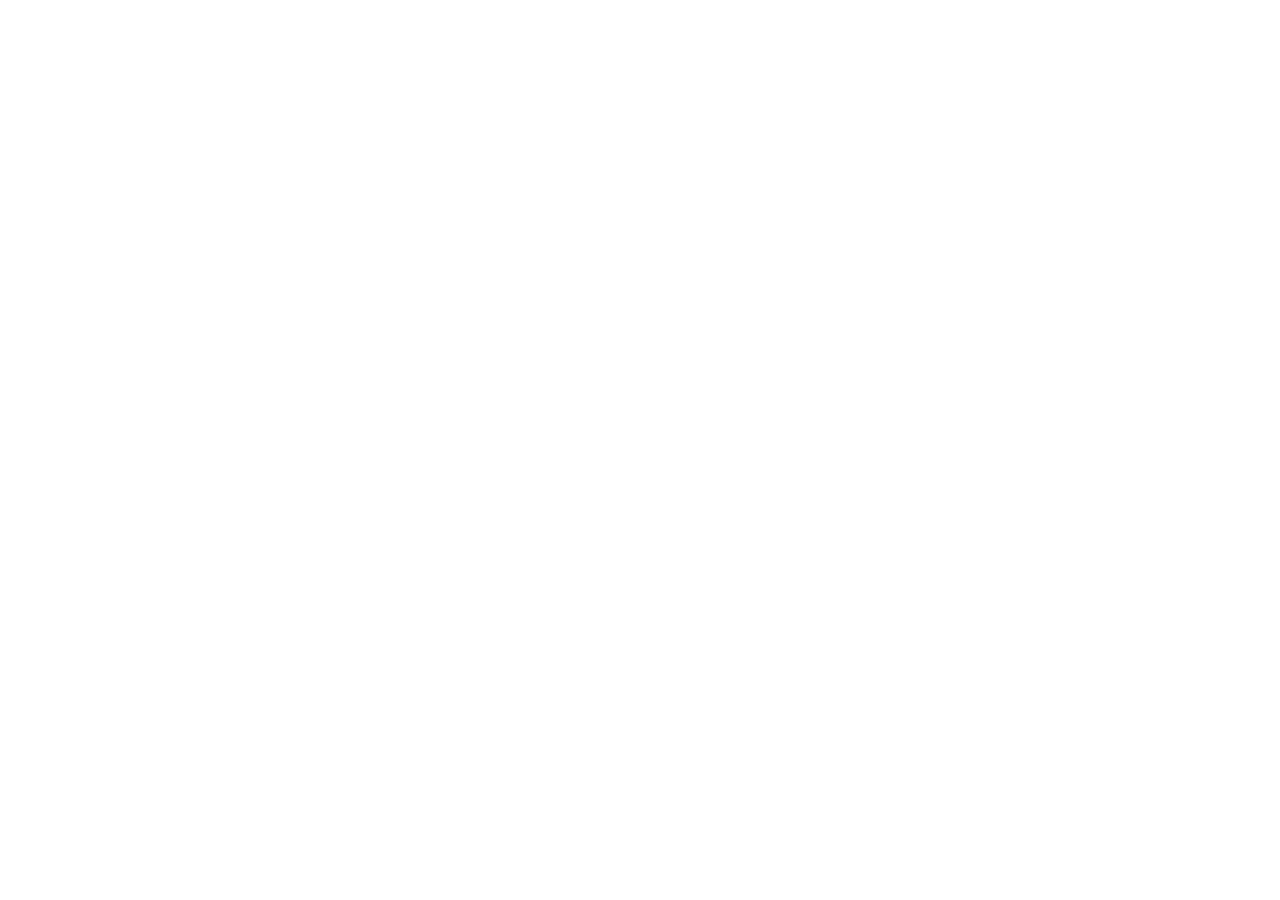
==== index.html @ ca5e7e5d "feat: :tada: file creation and project creation. file creation and project creation." ====
<!DOCTYPE html>
<html lang="en">
<head>
    <meta charset="UTF-8">
    <meta name="viewport" content="width=Q, initial-scale=1.0">
    <title>campus parking</title>
    <link rel="stylesheet" href="./archivosCSS/login.css">
</head>
<body>
    <header></header>
    <form action="text" ></form>
    <script src=""></script>
</body>
</html>
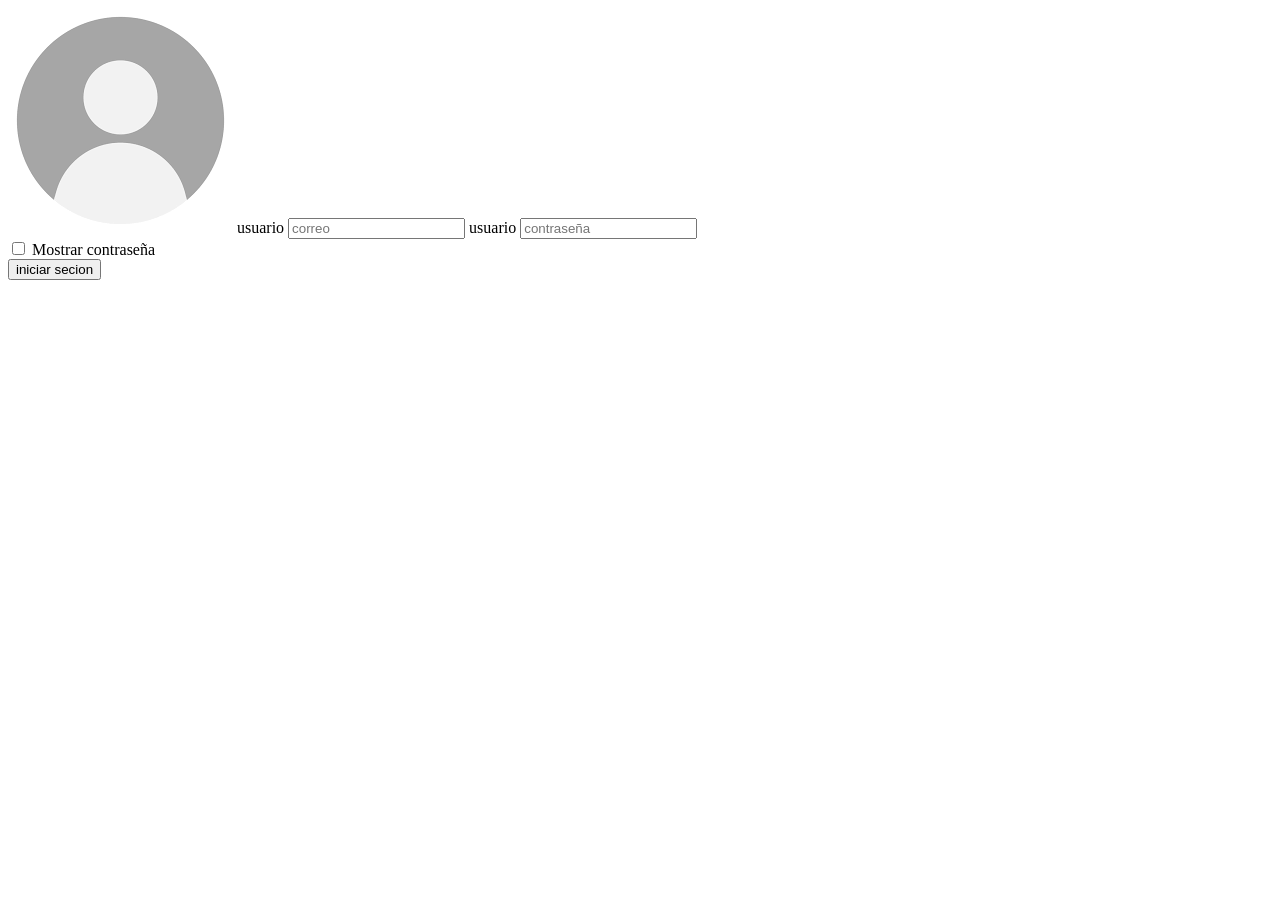
==== commit 45640c2f: "feat: :sparkles: login structure login structure" ====
--- a/index.html
+++ b/index.html
@@ -7,8 +7,18 @@
     <link rel="stylesheet" href="./archivosCSS/login.css">
 </head>
 <body>
-    <header></header>
-    <form action="text" ></form>
-    <script src=""></script>
+    <form>
+        <img src="./IMAGENES/images.png" alt="user-img">
+        <label for="username">usuario</label>
+        <input type="text" id="username" placeholder="correo" required>
+        <label for="password">usuario</label>
+        <input type="password" id="password" placeholder="contraseña" required>
+        <div class="box-visible">
+            <input type="checkbox" id="visible">
+            <label for="visible">Mostrar contraseña</label>
+        </div>
+        <button type="sumbit" id="sumbit">iniciar secion</button>
+    </form>
+    <script src="./moduloJAVASCRIPT/login.js"></script>
 </body>
 </html>
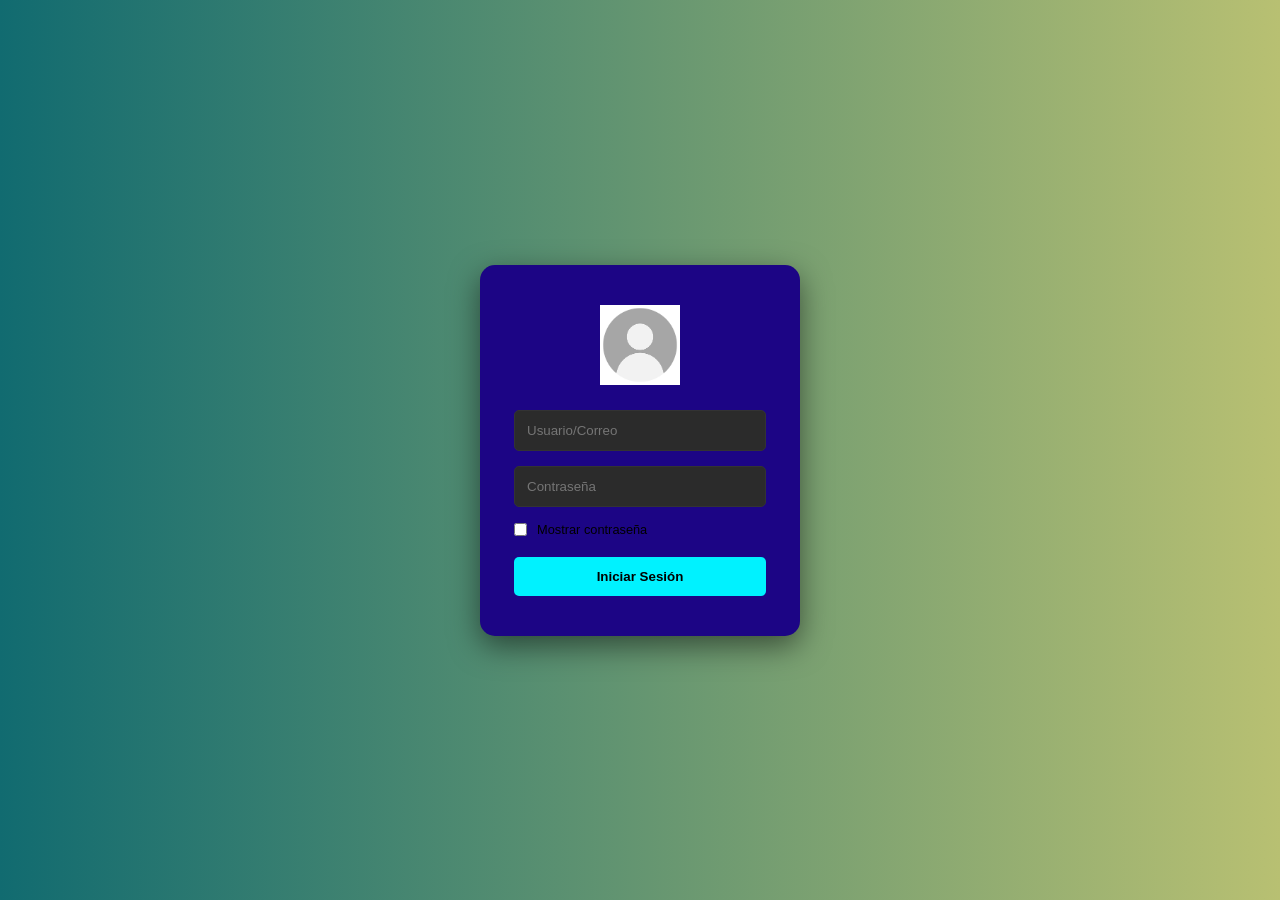
==== commit 5fe3e644: "fix: :bug: Repair of login and entry with user email and password. Repair of login and entry with us" ====
--- a/index.html
+++ b/index.html
@@ -1,24 +1,24 @@
 <!DOCTYPE html>
-<html lang="en">
+<html lang="es">
 <head>
     <meta charset="UTF-8">
-    <meta name="viewport" content="width=Q, initial-scale=1.0">
-    <title>campus parking</title>
+    <meta name="viewport" content="width=device-width, initial-scale=1.0">
+    <title>Campus Parking - Login</title>
     <link rel="stylesheet" href="./archivosCSS/login.css">
 </head>
 <body>
-    <form>
+    <form id="formulario">
         <img src="./IMAGENES/images.png" alt="user-img">
-        <label for="username">usuario</label>
-        <input type="text" id="username" placeholder="correo" required>
-        <label for="password">usuario</label>
-        <input type="password" id="password" placeholder="contraseña" required>
+        <input type="text" id="username" placeholder="Usuario/Correo" required>
+        <input type="password" id="password" placeholder="Contraseña" required>
         <div class="box-visible">
             <input type="checkbox" id="visible">
-            <label for="visible">Mostrar contraseña</label>
+            <span>Mostrar contraseña</span>
         </div>
-        <button type="sumbit" id="sumbit">iniciar secion</button>
+        
+        <button type="submit">Iniciar Sesión</button>
     </form>
+
     <script src="./moduloJAVASCRIPT/login.js"></script>
 </body>
 </html>
--- a/archivosCSS/login.css
+++ b/archivosCSS/login.css
@@ -0,0 +1,74 @@
+* {
+    padding: 0;
+    margin: 0;
+    box-sizing: border-box;
+    font-family: 'Segoe UI', Tahoma, Geneva, Verdana, sans-serif;
+}
+
+body {
+    width: 100%;
+    height: 100vh;
+    display: flex;
+    justify-content: center;
+    align-items: center;
+    background: linear-gradient(to right, #116b70, #b8c072);
+}
+
+form {
+    width: 320px;
+    padding: 40px 20px;
+    display: flex;
+    flex-direction: column;
+    align-items: center;
+    background: #1c0585;
+    box-shadow: 0 10px 30px rgba(0,0,0,0.5);
+    border-radius: 15px;
+}
+
+form img {
+    width: 80px;
+    margin-bottom: 25px;
+}
+
+form input[type="text"], 
+form input[type="password"] {
+    width: 90%;
+    padding: 12px;
+    margin-bottom: 15px;
+    border: 1px solid #333;
+    background: #2b2b2b;
+    color: white;
+    border-radius: 5px;
+    outline: none;
+}
+
+form input:focus {
+    border-color: #554c4d;
+}
+
+.box-visible {
+    width: 90%;
+    display: flex;
+    align-items: center;
+    gap: 10px;
+    margin-bottom: 20px;
+    color: #000000;
+    font-size: 0.8rem;
+}
+
+form button {
+    width: 90%;
+    padding: 12px;
+    border: none;
+    background-color: #00f2ff;
+    color: #000;
+    font-weight: bold;
+    border-radius: 5px;
+    cursor: pointer;
+    transition: 0.3s ease;
+}
+
+form button:hover {
+    background-color: #00c8d4;
+    box-shadow: 0 0 15px rgba(0, 242, 255, 0.4);
+}
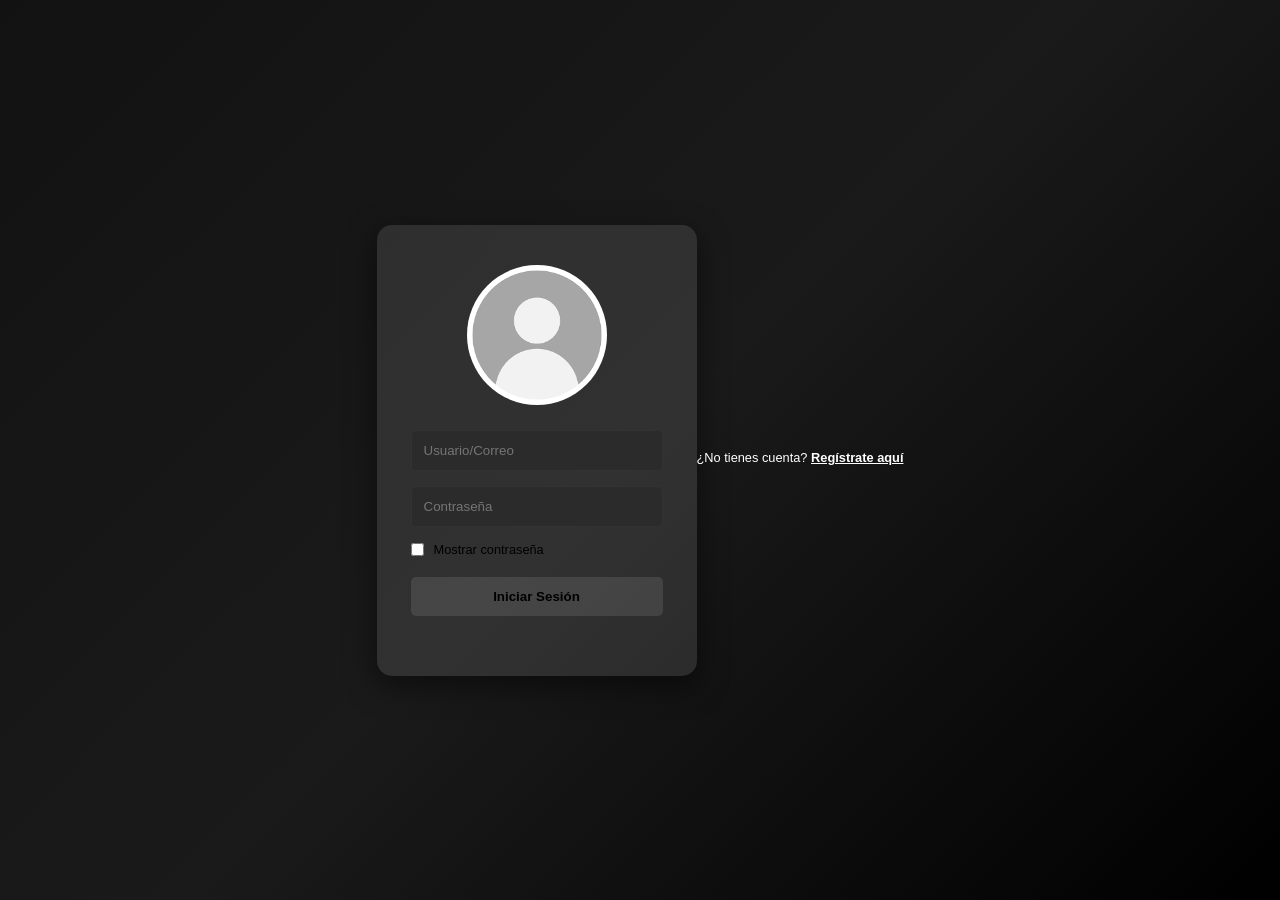
==== commit 5241b83f: "feat: :art: Create a style for the modal and add an option to open and close the modal. Create a sty" ====
--- a/index.html
+++ b/index.html
@@ -1,3 +1,4 @@
+
 <!DOCTYPE html>
 <html lang="es">
 <head>
@@ -15,10 +16,24 @@
             <input type="checkbox" id="visible">
             <span>Mostrar contraseña</span>
         </div>
-        
         <button type="submit">Iniciar Sesión</button>
     </form>
-
+    <br>
+    <p style="color: white; font-size: 0.8rem; margin-top: 15px;">
+        ¿No tienes cuenta? <a href="#" id="btn-abrir-registro" style="color: #fff; font-weight: bold;">Regístrate aquí</a>
+    </p>
+    <div class="contenedor-modal" id="modal-registro">
+        <form id="form-registro" class="modal-content">
+            <h2 style="color: white; margin-bottom: 20px;">Crear Cuenta</h2>
+            <input type="text" id="reg-username" placeholder="Nombre de Usuario" required>
+            <input type="text" id="reg-email" placeholder="Correo Electrónico" required>
+            <input type="password" id="reg-password" placeholder="Contraseña" required>
+            <div class="modal_botones">
+                <button type="button" id="btn-cerrar-registro" style="background: #333; color: white;">Cancelar</button>
+                <button type="submit">Registrar</button>
+            </div>
+        </form>
+    </div>
     <script src="./moduloJAVASCRIPT/login.js"></script>
 </body>
-</html>+</html>
--- a/archivosCSS/login.css
+++ b/archivosCSS/login.css
@@ -1,74 +1,146 @@
 * {
-    padding: 0;
-    margin: 0;
-    box-sizing: border-box;
-    font-family: 'Segoe UI', Tahoma, Geneva, Verdana, sans-serif;
+  padding: 0;
+  margin: 0;
+  box-sizing: border-box;
+  font-family: "Segoe UI", Tahoma, Geneva, Verdana, sans-serif;
 }
 
 body {
-    width: 100%;
-    height: 100vh;
-    display: flex;
-    justify-content: center;
-    align-items: center;
-    background: linear-gradient(to right, #116b70, #b8c072);
+  width: 100%;
+  height: 100vh;
+  display: flex;
+  justify-content: center;
+  align-items: center;
+  background: linear-gradient(135deg, #121212 0%, #1a1a1a 50%, #000000 100%);
 }
 
 form {
-    width: 320px;
-    padding: 40px 20px;
-    display: flex;
-    flex-direction: column;
-    align-items: center;
-    background: #1c0585;
-    box-shadow: 0 10px 30px rgba(0,0,0,0.5);
-    border-radius: 15px;
+  width: 320px;
+  padding: 40px 20px;
+  display: flex;
+  flex-direction: column;
+  align-items: center;
+  background: rgba(255, 255, 255, 0.1);
+  box-shadow: 0 10px 30px rgba(0, 0, 0, 0.5);
+  border-radius: 15px;
 }
 
 form img {
-    width: 80px;
-    margin-bottom: 25px;
+  width: 50%;
+  margin-bottom: 25px;
+  border-radius: 100px;
 }
 
-form input[type="text"], 
+form input[type="text"],
 form input[type="password"] {
-    width: 90%;
-    padding: 12px;
-    margin-bottom: 15px;
-    border: 1px solid #333;
-    background: #2b2b2b;
-    color: white;
-    border-radius: 5px;
-    outline: none;
+  width: 90%;
+  padding: 12px;
+  margin-bottom: 15px;
+  border: 1px solid #333;
+  background: #2b2b2b;
+  color: white;
+  border-radius: 5px;
+  outline: none;
 }
 
 form input:focus {
-    border-color: #554c4d;
+  border-color: #554c4d;
 }
 
 .box-visible {
-    width: 90%;
-    display: flex;
-    align-items: center;
-    gap: 10px;
-    margin-bottom: 20px;
-    color: #000000;
-    font-size: 0.8rem;
+  width: 90%;
+  display: flex;
+  align-items: center;
+  gap: 10px;
+  margin-bottom: 20px;
+  color: #000000;
+  font-size: 0.8rem;
 }
 
 form button {
-    width: 90%;
-    padding: 12px;
-    border: none;
-    background-color: #00f2ff;
-    color: #000;
-    font-weight: bold;
-    border-radius: 5px;
-    cursor: pointer;
-    transition: 0.3s ease;
+  border: 60px;
+  width: 90%;
+  padding: 12px;
+  border: none;
+  background-color: rgba(255, 255, 255, 0.1);
+  color: #000;
+  font-weight: bold;
+  border-radius: 5px;
+  cursor: pointer;
+  transition: all 0.3s ease;
 }
 
+form button {
+  border: 60px;
+  width: 90%;
+  padding: 12px;
+  border: none;
+  background-color: rgba(255, 255, 255, 0.1);
+  color: #000;
+  font-weight: bold;
+  border-radius: 5px;
+  cursor: pointer;
+  transition: all 0.3s ease;
+}
 form button:hover {
-    background-color: #00c8d4;
-    box-shadow: 0 0 15px rgba(0, 242, 255, 0.4);
+  background-color: rgba(255, 255, 255, 0.6);
+  color: #000;
+  box-shadow: 0 0 15px #fff, 0 0 30px rgba(255, 255, 255, 0.8),
+    0 0 50px rgba(255, 255, 255, 0.4);
+  transform: translateY(-2px);
+}
+.contenedor-modal {
+  position: fixed;
+  top: 0;
+  left: 0;
+  width: 100%;
+  height: 100vh;
+  background-color: rgba(0, 0, 0, 0.8);
+  display: none; 
+  justify-content: center;
+  align-items: center;
+  z-index: 1000;
+}
+.contenedor-modal.activo {
+  display: flex;
+}
+.modal_botones {
+  display: flex;
+  gap: 10px;
+  width: 90%;
+}
+.modal_botones button {
+  flex: 1;
+}
+.opcion-registro {
+  margin-top: 25px; 
+  text-align: center;
+}
+.opcion-registro p {
+  color: white;
+  font-size: 0.85rem;
+}
+
+.opcion-registro a {
+  color: #fff;
+  text-decoration: none;
+  font-weight: bold;
+  transition: color 0.3s;
+}
+
+.opcion-registro a:hover {
+  color: rgba(255, 255, 255, 0.6);
+  text-decoration: underline;
+}
+form button {
+  width: 90%;
+  padding: 12px;
+  border: none;
+  background-color: rgba(255, 255, 255, 0.1);
+  color: #000;
+  font-weight: bold;
+  border-radius: 5px;
+  cursor: pointer;
+  margin-bottom: 20px; 
+  transition: all 0.3s ease;
 }
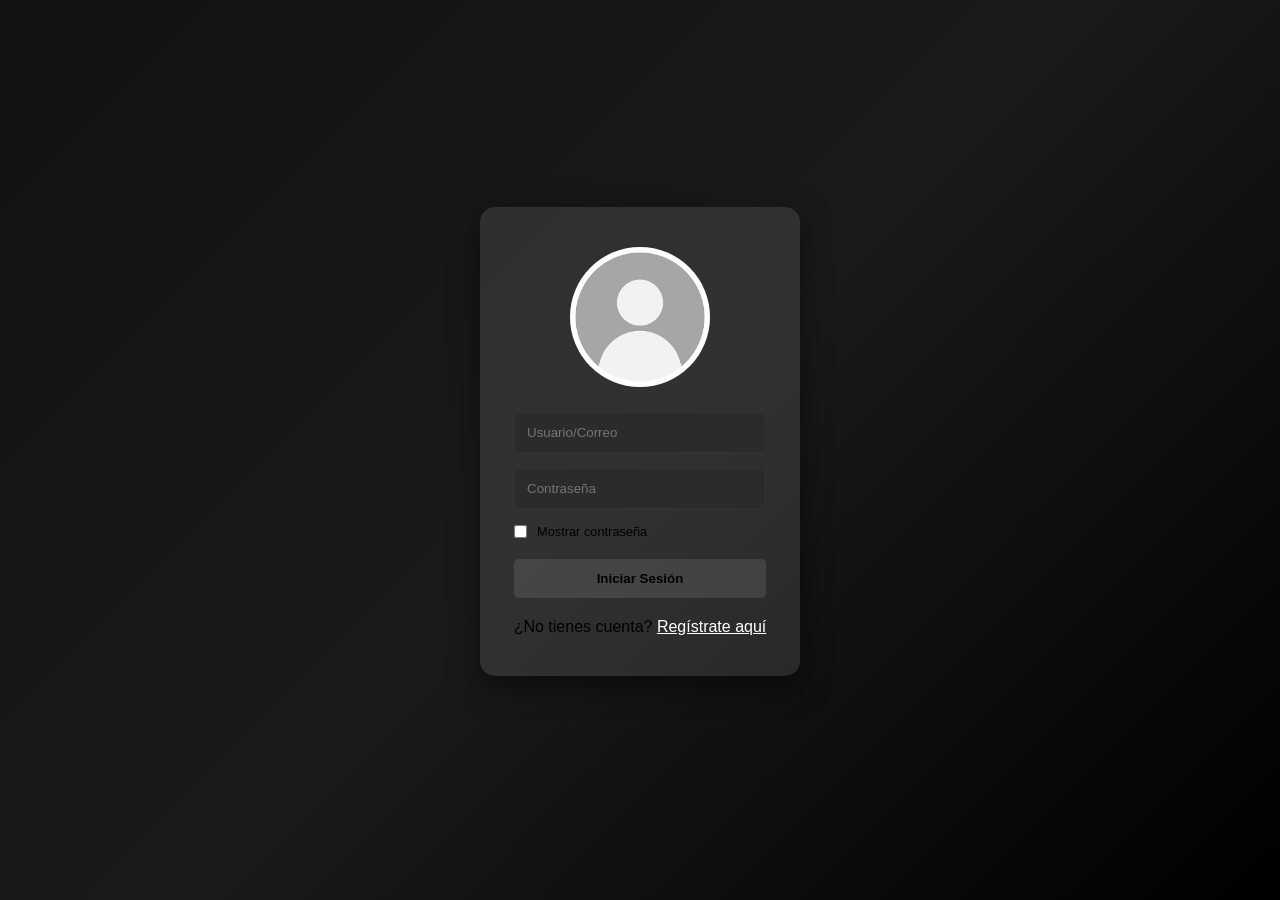
==== commit f1457437: "fix: :bug: Link all the links. Link all the links." ====
--- a/index.html
+++ b/index.html
@@ -6,9 +6,11 @@
     <meta name="viewport" content="width=device-width, initial-scale=1.0">
     <title>Campus Parking - Login</title>
     <link rel="stylesheet" href="./archivosCSS/login.css">
+    <link rel="stylesheet" href="./archivosCSS/responsive.css">
 </head>
 <body>
-    <form id="formulario">
+    <main>
+        <form id="formulario">
         <img src="./IMAGENES/images.png" alt="user-img">
         <input type="text" id="username" placeholder="Usuario/Correo" required>
         <input type="password" id="password" placeholder="Contraseña" required>
@@ -17,23 +19,25 @@
             <span>Mostrar contraseña</span>
         </div>
         <button type="submit">Iniciar Sesión</button>
+         <p>
+        ¿No tienes cuenta? <a href="#" id="btn-abrir-registro" >Regístrate aquí</a>
+    </p>
     </form>
     <br>
-    <p style="color: white; font-size: 0.8rem; margin-top: 15px;">
-        ¿No tienes cuenta? <a href="#" id="btn-abrir-registro" style="color: #fff; font-weight: bold;">Regístrate aquí</a>
     </p>
     <div class="contenedor-modal" id="modal-registro">
         <form id="form-registro" class="modal-content">
-            <h2 style="color: white; margin-bottom: 20px;">Crear Cuenta</h2>
+            <h2">Crear Cuenta</h2>
             <input type="text" id="reg-username" placeholder="Nombre de Usuario" required>
             <input type="text" id="reg-email" placeholder="Correo Electrónico" required>
             <input type="password" id="reg-password" placeholder="Contraseña" required>
             <div class="modal_botones">
-                <button type="button" id="btn-cerrar-registro" style="background: #333; color: white;">Cancelar</button>
+                <button type="button">Cancelar</button>
                 <button type="submit">Registrar</button>
             </div>
         </form>
     </div>
+    </main>
     <script src="./moduloJAVASCRIPT/login.js"></script>
 </body>
 </html>
--- a/archivosCSS/login.css
+++ b/archivosCSS/login.css
@@ -143,4 +143,10 @@
   cursor: pointer;
   margin-bottom: 20px; 
   transition: all 0.3s ease;
+}
+#btn-abrir-registro{
+  color: #fff;
+}
+#btn-cerrar-registro{
+  background: #333; color: white;
 }
--- a/archivosCSS/responsive.css
+++ b/archivosCSS/responsive.css
@@ -0,0 +1,83 @@
+@media(max-width:900px){
+
+    .contenedor-principal{
+
+        flex-direction:column;
+
+        align-items:center;
+    }
+
+    .seccion-registro,
+    .tabla-container{
+
+        width:100%;
+    }
+
+    .contenedor-espacios{
+        grid-template-columns:repeat(3,1fr);
+    }
+}
+
+@media(max-width:600px){
+
+    .contenedor-espacios{
+        grid-template-columns:repeat(2,1fr);
+    }
+}
+
+@media(max-width:400px){
+
+    .contenedor-espacios{
+        grid-template-columns:1fr;
+    }
+}
+
+@media (max-width: 480px) {
+    #formulario {
+        width: 90%;
+        padding: 20px;
+        margin: 20px auto;
+    }
+
+    .modal-content {
+        width: 95%;
+        padding: 15px;
+    }
+
+    input {
+        font-size: 16px; 
+    }
+
+    button {
+        padding: 15px; 
+    }
+}
+.contenedor-tabla {
+    width: 100%;
+    overflow-x: auto;
+    -webkit-overflow-scrolling: touch;
+}
+
+.contenedor-espacios {
+    display: grid;
+    grid-template-columns: repeat(auto-fit, minmax(150px, 1fr));
+    gap: 15px;
+    padding: 10px;
+}
+
+@media (max-width: 600px) {
+  
+    #menu-lateral {
+        width: 100%;
+        left: -100%; 
+    }
+    
+    #menu-lateral.active {
+        left: 0;
+    }
+
+    h1 {
+        font-size: 1.5rem;
+    }
+}
+
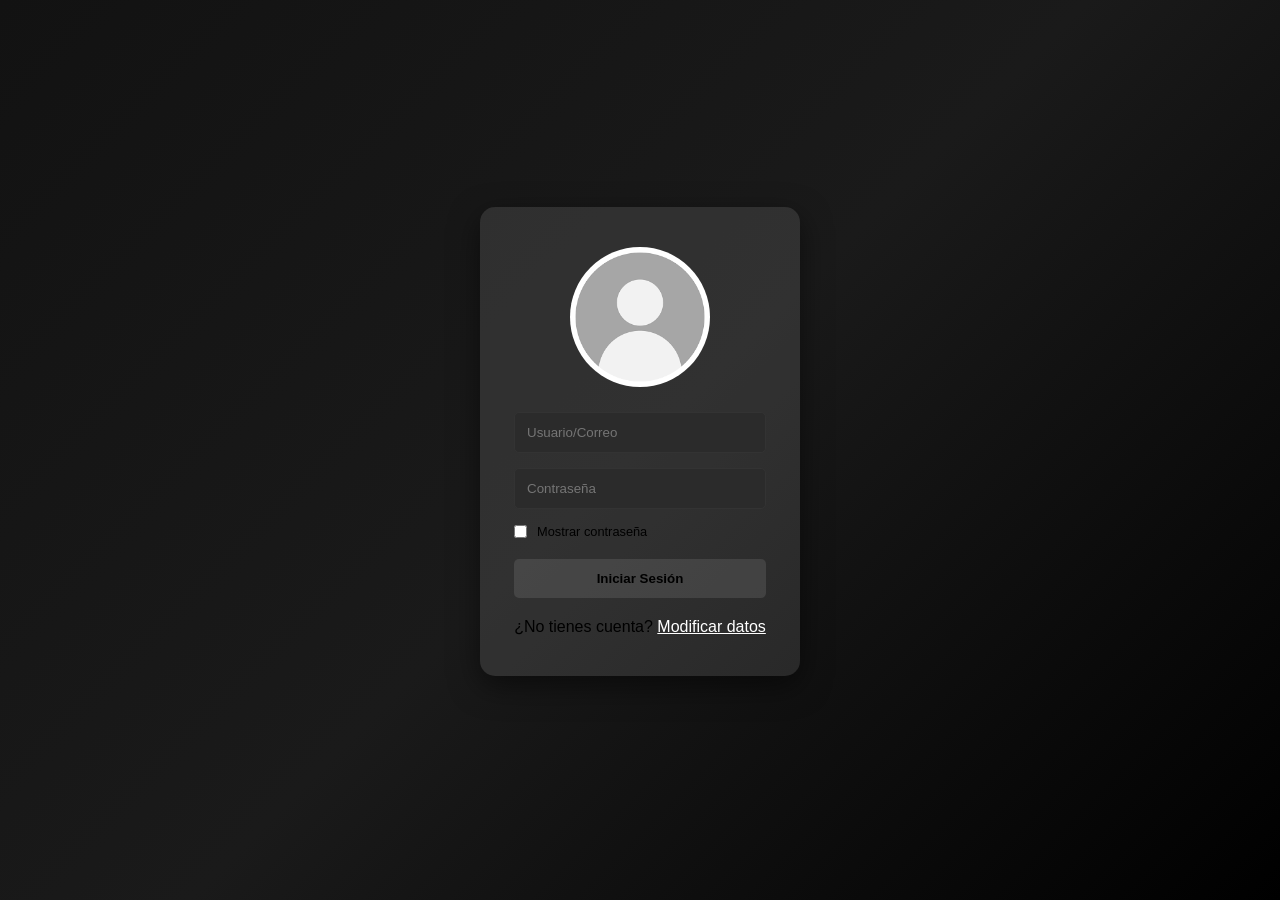
==== commit 6e856ae8: "fix: :bug: Repairing the login to modify the admin account. Repairing the login to modify the admin " ====
--- a/index.html
+++ b/index.html
@@ -20,22 +20,24 @@
         </div>
         <button type="submit">Iniciar Sesión</button>
          <p>
-        ¿No tienes cuenta? <a href="#" id="btn-abrir-registro" >Regístrate aquí</a>
+        ¿No tienes cuenta? <a href="#" id="btn-abrir-registro" >Modificar datos</a>
     </p>
     </form>
     <br>
     </p>
     <div class="contenedor-modal" id="modal-registro">
-        <form id="form-registro" class="modal-content">
-            <h2">Crear Cuenta</h2>
-            <input type="text" id="reg-username" placeholder="Nombre de Usuario" required>
-            <input type="text" id="reg-email" placeholder="Correo Electrónico" required>
-            <input type="password" id="reg-password" placeholder="Contraseña" required>
-            <div class="modal_botones">
-                <button type="button">Cancelar</button>
-                <button type="submit">Registrar</button>
-            </div>
-        </form>
+    <form id="form-registro" class="modal-content">
+        <h2 style="color: white; margin-bottom: 20px;">Editar Perfil</h2>
+        <input type="text" id="reg-username" placeholder="Nuevo Nombre de Usuario" required>
+        <input type="text" id="reg-email" placeholder="Nuevo Correo Electrónico" required>
+        <input type="password" id="reg-password" placeholder="Nueva Contraseña" required>
+        
+        <div class="modal_botones">
+            <button type="button">Cancelar</button>
+            <button type="submit">Guardar Cambios</button>
+        </div>
+    </form>
+</div>
     </div>
     </main>
     <script src="./moduloJAVASCRIPT/login.js"></script>
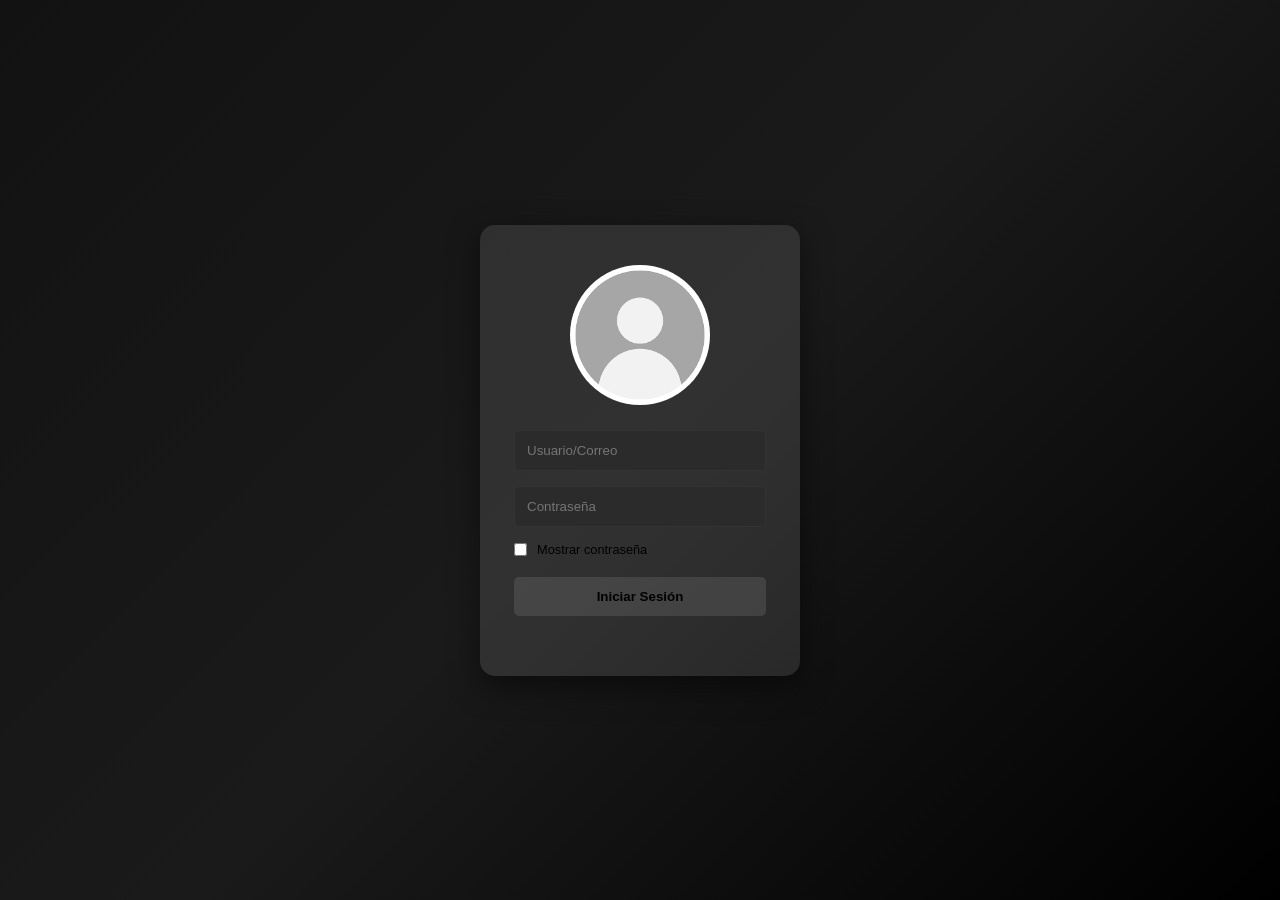
==== commit 2a25b192: "fix: :bug: fix several button functionality errors. fix several button functionality errors." ====
--- a/index.html
+++ b/index.html
@@ -1,4 +1,3 @@
-
 <!DOCTYPE html>
 <html lang="es">
 <head>
@@ -11,35 +10,16 @@
 <body>
     <main>
         <form id="formulario">
-        <img src="./IMAGENES/images.png" alt="user-img">
-        <input type="text" id="username" placeholder="Usuario/Correo" required>
-        <input type="password" id="password" placeholder="Contraseña" required>
-        <div class="box-visible">
-            <input type="checkbox" id="visible">
-            <span>Mostrar contraseña</span>
-        </div>
-        <button type="submit">Iniciar Sesión</button>
-         <p>
-        ¿No tienes cuenta? <a href="#" id="btn-abrir-registro" >Modificar datos</a>
-    </p>
-    </form>
-    <br>
-    </p>
-    <div class="contenedor-modal" id="modal-registro">
-    <form id="form-registro" class="modal-content">
-        <h2 style="color: white; margin-bottom: 20px;">Editar Perfil</h2>
-        <input type="text" id="reg-username" placeholder="Nuevo Nombre de Usuario" required>
-        <input type="text" id="reg-email" placeholder="Nuevo Correo Electrónico" required>
-        <input type="password" id="reg-password" placeholder="Nueva Contraseña" required>
-        
-        <div class="modal_botones">
-            <button type="button">Cancelar</button>
-            <button type="submit">Guardar Cambios</button>
-        </div>
-    </form>
-</div>
-    </div>
+            <img src="./IMAGENES/images.png" alt="user-img">
+            <input type="text" id="username" placeholder="Usuario/Correo" required>
+            <input type="password" id="password" placeholder="Contraseña" required>
+            <div class="box-visible">
+                <input type="checkbox" id="visible">
+                <span>Mostrar contraseña</span>
+            </div>
+            <button type="submit">Iniciar Sesión</button>
+        </form>
     </main>
     <script src="./moduloJAVASCRIPT/login.js"></script>
 </body>
-</html>
+</html>
